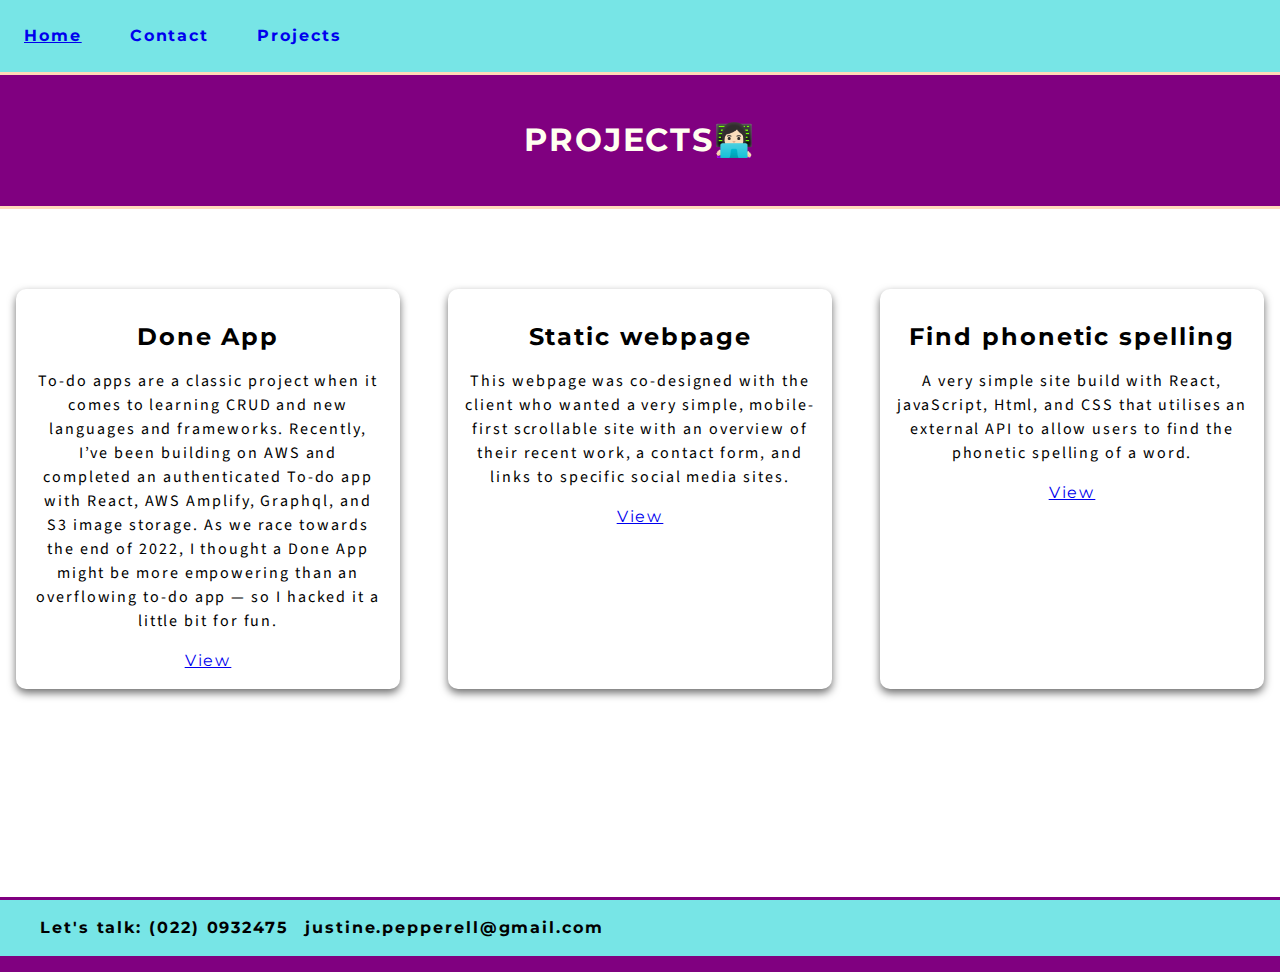
==== projects.html @ 06e4ed5b "css updates" ====
<!DOCTYPE html>
<html lang="en">
<head>
  <meta charset="UTF-8">
  <meta http-equiv="X-UA-Compatible" content="IE=edge">
  <meta name="viewport" content="width=device-width, initial-scale=1.0">
  <link rel="stylesheet" href="projects.css" type="text/css">
  <link rel="stylesheet" href="https://cdnjs.cloudflare.com/ajax/libs/font-awesome/4.7.0/css/font-awesome.min.css">
  <title>Web development Projects by Justine Pepperell</title>
</head>
<body>

  <div class="topnav" id="myTopnav">
    <a href="index.html" class="active">Home</a>
    <a href="#contact">Contact</a>
    <a href="projects.html">Projects</a>
    <a href="javascript:void(0);" class="icon" onclick="myFunction()">
      <i class="fa fa-bars"></i>
    </a>
  </div>

  <script>
    function myFunction() {
      var x = document.getElementById("myTopnav");
      if (x.className === "topnav") {
        x.className += " responsive";
      } else {
        x.className = "topnav";
      }
    }
    </script>

<header>
<h1>PROJECTS👩🏻‍💻</h1>
</header>

  
<div class="project-grid">
      <div class="card">
        <!-- child element -->
        <h2>Done App</h2>
          <p>
            To-do apps are a classic project when it comes to learning CRUD and new languages and frameworks.  
            Recently, I’ve been building on AWS and completed an authenticated To-do app with React, AWS Amplify, Graphql, and S3 image storage.  As we race towards the end of 2022, 
            I thought a Done App might be more empowering than an overflowing to-do app 
            — so I hacked it a little bit for fun. 
          </p>
          <a target="_blank" href="https://main.d1kcv6a4fzp9bd.amplifyapp.com/">View</a>
      </div>
      <div class="card">
        <!-- another child element -->
        <h2>Static webpage</h2>
          <p class="card-text">
            This webpage was co-designed with the client who wanted a very simple, 
            mobile-first scrollable site with an overview of their recent work, 
            a contact form, and links to specific social media sites.  
          </p>
          <a target="_blank" href="https://martynpepperell.com" class="button-52">View</a>
      </div>
  
      <div class="card" >
        <h2> Find phonetic spelling</h2>
          <p>
            A very simple site build with React, 
            javaScript, Html, and CSS that utilises 
            an external API to allow users to find the phonetic spelling of a word.
          </p>
        <a target="_blank" href="https://master.d1imn1mmgbjtyx.amplifyapp.com/?fbclid=IwAR0nibUh81agRBSdRm3ir5mU43kLdlFPxzWujXoMkfXCmAreTzTj2J-6-_s" class="button-52">View</a>
      </div>
  </div>
  <footer id="contact">
    <ul class="cluster-footer">
      <li class="footer-text">Let's talk: (022) 0932475</li>
      <li class="footer-text">justine.pepperell@gmail.com</li>
    </ul>
  </footer>
</body>
</html>
---- projects.css ----
@import url('https://fonts.googleapis.com/css2?family=Inter:wght@400;600;700;900&display=swap');
@import url('https://fonts.googleapis.com/css2?family=Montserrat:ital@0;1&family=Oswald:wght@200;300;400;500;700&family=Source+Sans+Pro:ital@0;1&display=swap');

:root {
  font-family: 'Montserrat', sans-serif;
  font-weight: 400;
  line-height: 1.5em;
  letter-spacing: 0.12em;
  margin: 0%;
}

body {
  margin: 0%;
}

.topnav {
  overflow: hidden;
  background-color: rgba(0, 206, 209, 0.535)
}

.topnav {
  overflow: hidden;
  background-color: rgba(0, 206, 209, 0.535)
}

.topnav a {
  float: left;
  display: block;
  text-align: center;
  padding: .5em;
  margin: 1em;
  text-decoration: none;
  font-weight: bold;
}

.topnav a:hover {
  text-decoration: underline;
 }
 
 .topnav a.active {
   text-decoration: underline;
 }
 
 .topnav .icon {
   display: none;
 }

@media screen and (max-width: 600px) {
  .topnav a:not(:first-child) {display: none;}
  .topnav a.icon {
    float: right;
    display: block;
  }
}

@media screen and (max-width: 600px) {
  .topnav.responsive {position: relative;}
  .topnav.responsive .icon {
    position: absolute;
    right: 0;
    top: 0;
  }
  .topnav.responsive a {
    float: none;
    display: block;
    text-align: left;
  }
}


header {
  background-color: purple;
  border-bottom: 3px peachpuff solid;
  border-top: 3px peachpuff solid;
  padding: 2em;
}

h1 {
color: ivory;
text-align: center;
}

p {
  max-width: 60ch;
  line-height: 1.5em;
  letter-spacing: 1.2;
  font-family: 'Source Sans Pro', sans-serif;
}


.card {
  margin: 1em;
  padding: 1em;
  box-shadow: 0 4px 8px 0 rgba(0, 0, 0, 0.571);
  transition: 0.3s;
  text-align: center;
  border-radius: 10px;
}


.project-grid {
  display: grid;
  grid-gap: 1rem;
  margin-bottom: 12em;
  margin-top: 4em;
}

@supports (width: min(250px, 100%)) {
  .project-grid {
    grid-template-columns: repeat(auto-fit, minmax(min(250px, 100%), 1fr));
  }
}

footer {
  background-color: rgba(0, 206, 209, 0.535);
  border-bottom: 1em purple solid;
  border-top: 3px purple solid;
}

.cluster-footer {
  display: flex;
  flex-wrap: wrap;
  gap: var(--space, 1rem);
  justify-content: flex-start;
  align-items: center;
}

.footer-text{
  list-style: none;
  font-weight: bold;
  font-family: 'Montserrat', sans-serif;
}
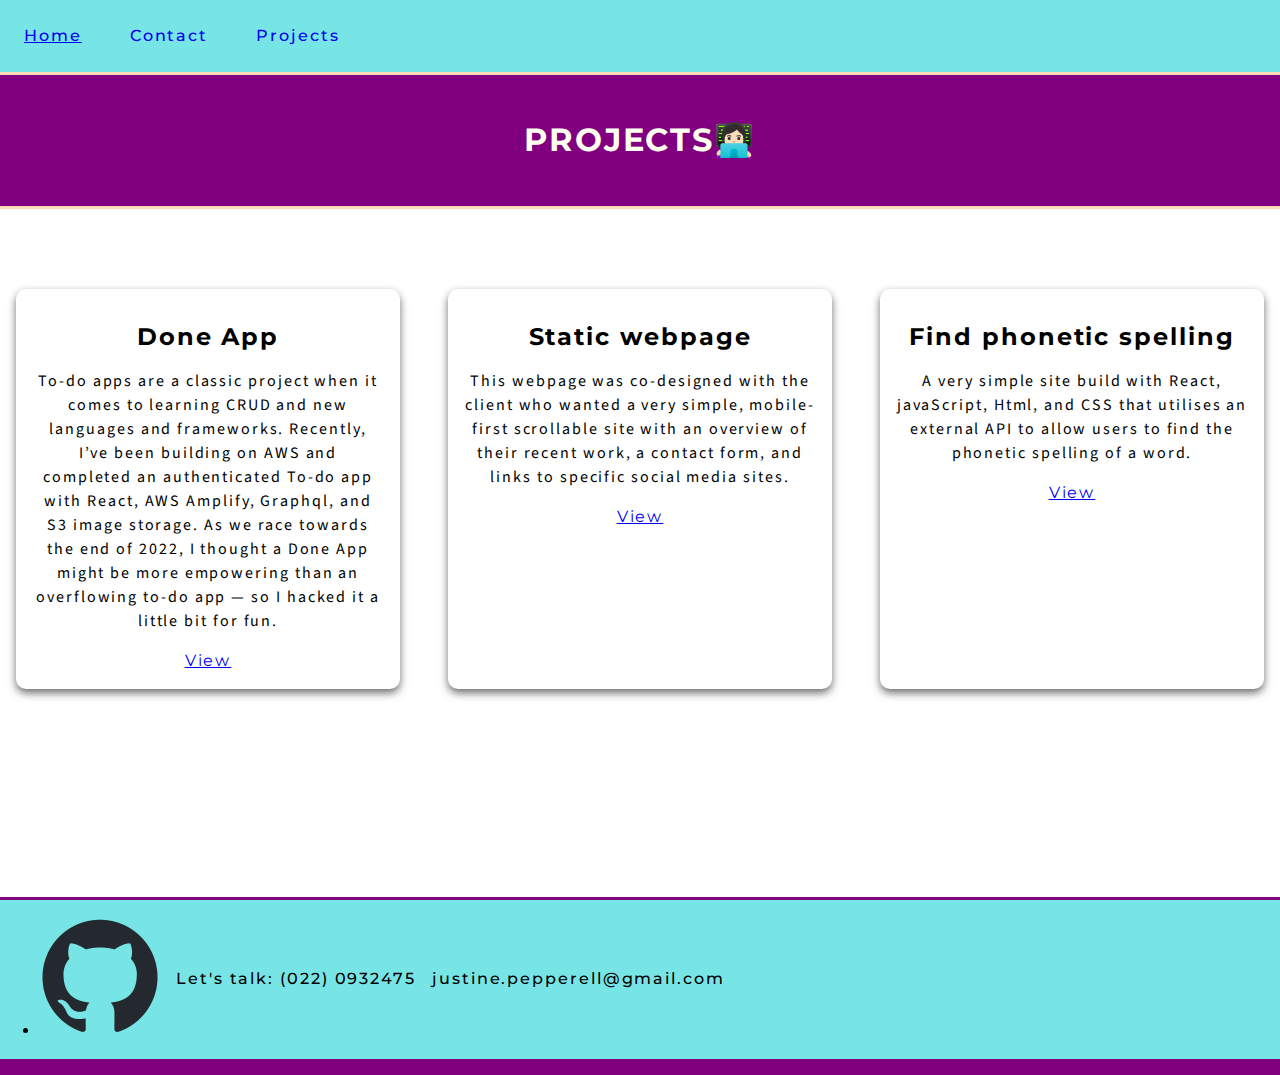
==== commit 8ec40a41: "add github logo and link to profile" ====
--- a/projects.html
+++ b/projects.html
@@ -8,6 +8,7 @@
   <link rel="stylesheet" href="projects.css" type="text/css">
   <link rel="stylesheet" href="https://cdnjs.cloudflare.com/ajax/libs/font-awesome/4.7.0/css/font-awesome.min.css">
   <title>Web development Projects by Justine Pepperell</title>
+  <meta name="description" content="A portfolio of web development projects by Justine Pepperell">
 </head>
 <body>
 
@@ -71,6 +72,7 @@
   </div>
   <footer id="contact">
     <ul class="cluster-footer">
+      <li><a target="_blank" href="https://github.com/justine-pepperell"><img src="github-mark.png" alt="Github logo with profile link"></a></li>
       <li class="footer-text">Let's talk: (022) 0932475</li>
       <li class="footer-text">justine.pepperell@gmail.com</li>
     </ul>
--- a/projects.css
+++ b/projects.css
@@ -32,7 +32,7 @@
   padding: .5em;
   margin: 1em;
   text-decoration: none;
-  font-weight: bold;
+  font-weight: 500;
 }
 
 .topnav a:hover {
@@ -129,6 +129,6 @@
 
 .footer-text{
   list-style: none;
-  font-weight: bold;
+  font-weight: 500;
   font-family: 'Montserrat', sans-serif;
 }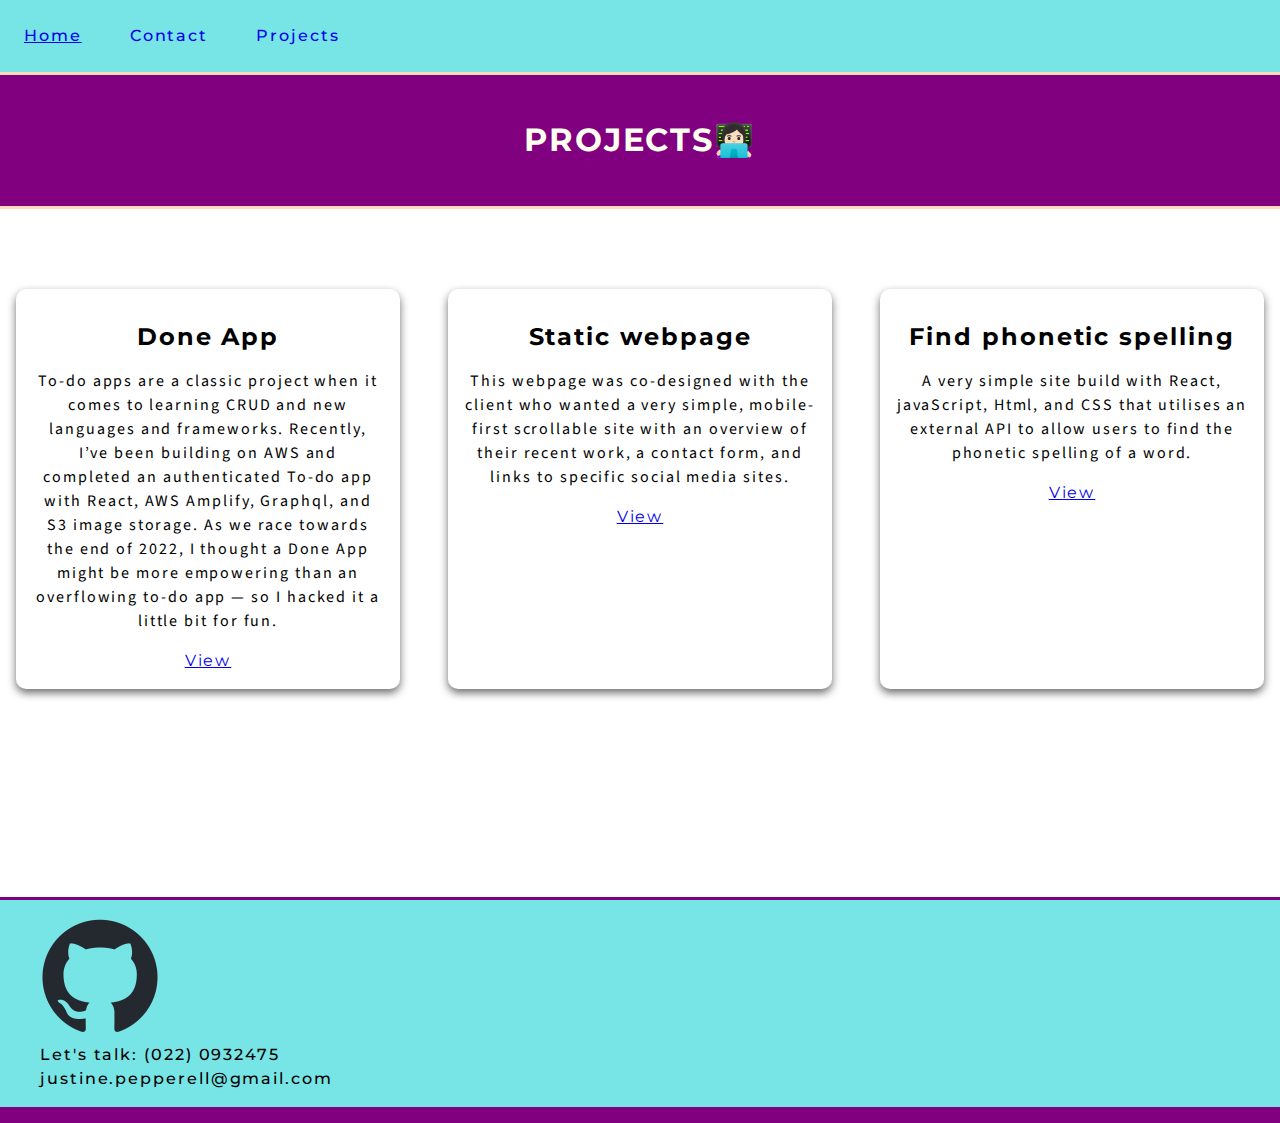
==== commit 9b823895: "removed html tag error" ====
--- a/projects.html
+++ b/projects.html
@@ -72,7 +72,7 @@
   </div>
   <footer id="contact">
     <ul class="cluster-footer">
-      <li><a target="_blank" href="https://github.com/justine-pepperell"><img src="github-mark.png" alt="Github logo with profile link"></a></li>
+      <li<a target="_blank" href="https://github.com/justine-pepperell"><img src="github-mark.png" alt="Github logo with profile link"></a></li>
       <li class="footer-text">Let's talk: (022) 0932475</li>
       <li class="footer-text">justine.pepperell@gmail.com</li>
     </ul>
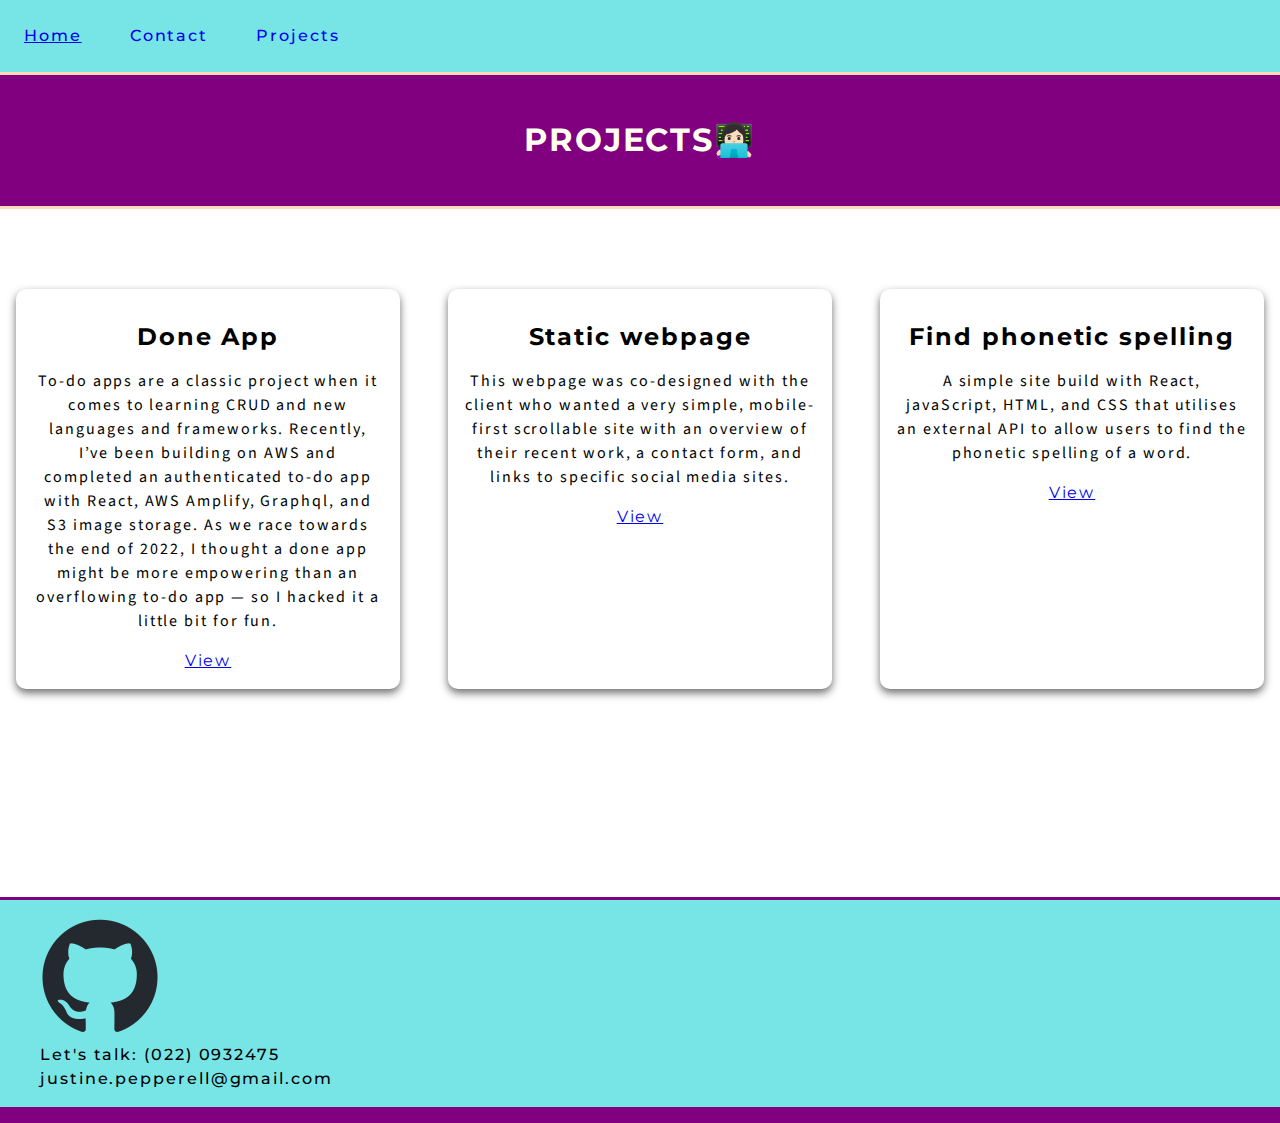
==== commit 5528604b: "updates to text" ====
--- a/projects.html
+++ b/projects.html
@@ -43,11 +43,11 @@
         <h2>Done App</h2>
           <p>
             To-do apps are a classic project when it comes to learning CRUD and new languages and frameworks.  
-            Recently, I’ve been building on AWS and completed an authenticated To-do app with React, AWS Amplify, Graphql, and S3 image storage.  As we race towards the end of 2022, 
-            I thought a Done App might be more empowering than an overflowing to-do app 
+            Recently, I’ve been building on AWS and completed an authenticated to-do app with React, AWS Amplify, Graphql, and S3 image storage.  As we race towards the end of 2022, 
+            I thought a done app might be more empowering than an overflowing to-do app 
             — so I hacked it a little bit for fun. 
           </p>
-          <a target="_blank" href="https://main.d1kcv6a4fzp9bd.amplifyapp.com/">View</a>
+          <a target="_blank" href="https://main.d337whk760at7u.amplifyapp.com/">View</a>
       </div>
       <div class="card">
         <!-- another child element -->
@@ -63,8 +63,8 @@
       <div class="card" >
         <h2> Find phonetic spelling</h2>
           <p>
-            A very simple site build with React, 
-            javaScript, Html, and CSS that utilises 
+            A simple site build with React, 
+            javaScript, HTML, and CSS that utilises 
             an external API to allow users to find the phonetic spelling of a word.
           </p>
         <a target="_blank" href="https://master.d1imn1mmgbjtyx.amplifyapp.com/?fbclid=IwAR0nibUh81agRBSdRm3ir5mU43kLdlFPxzWujXoMkfXCmAreTzTj2J-6-_s" class="button-52">View</a>
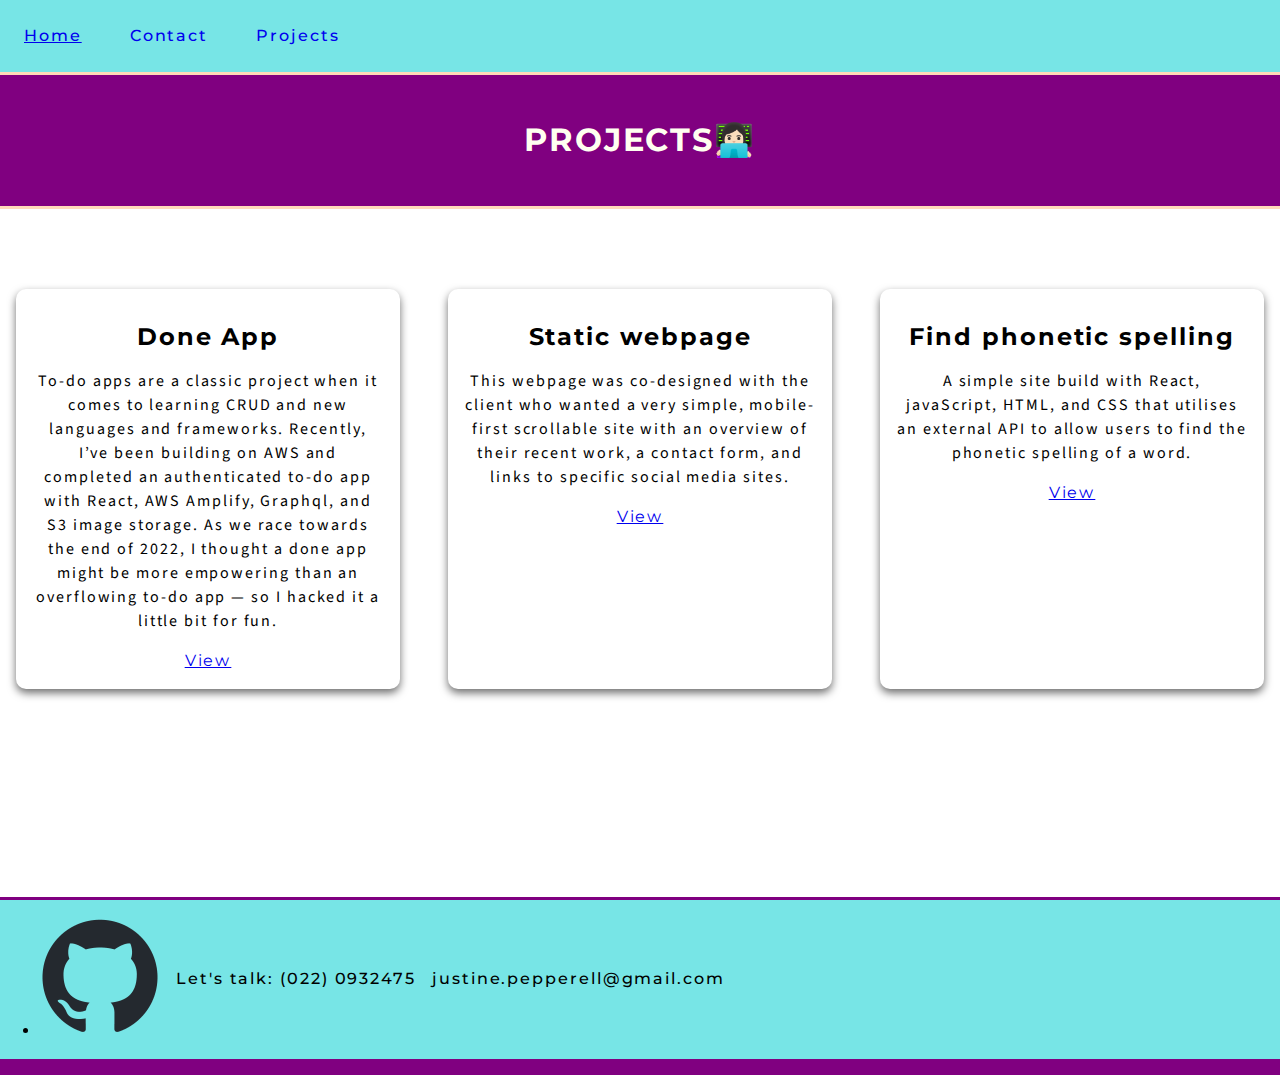
==== commit 70873d53: "update footer" ====
--- a/projects.html
+++ b/projects.html
@@ -72,7 +72,7 @@
   </div>
   <footer id="contact">
     <ul class="cluster-footer">
-      <li<a target="_blank" href="https://github.com/justine-pepperell"><img src="github-mark.png" alt="Github logo with profile link"></a></li>
+      <li> <a target="_blank" href="https://github.com/justine-pepperell"><img src="github-mark.png" alt="Github logo with profile link"></a></li>
       <li class="footer-text">Let's talk: (022) 0932475</li>
       <li class="footer-text">justine.pepperell@gmail.com</li>
     </ul>
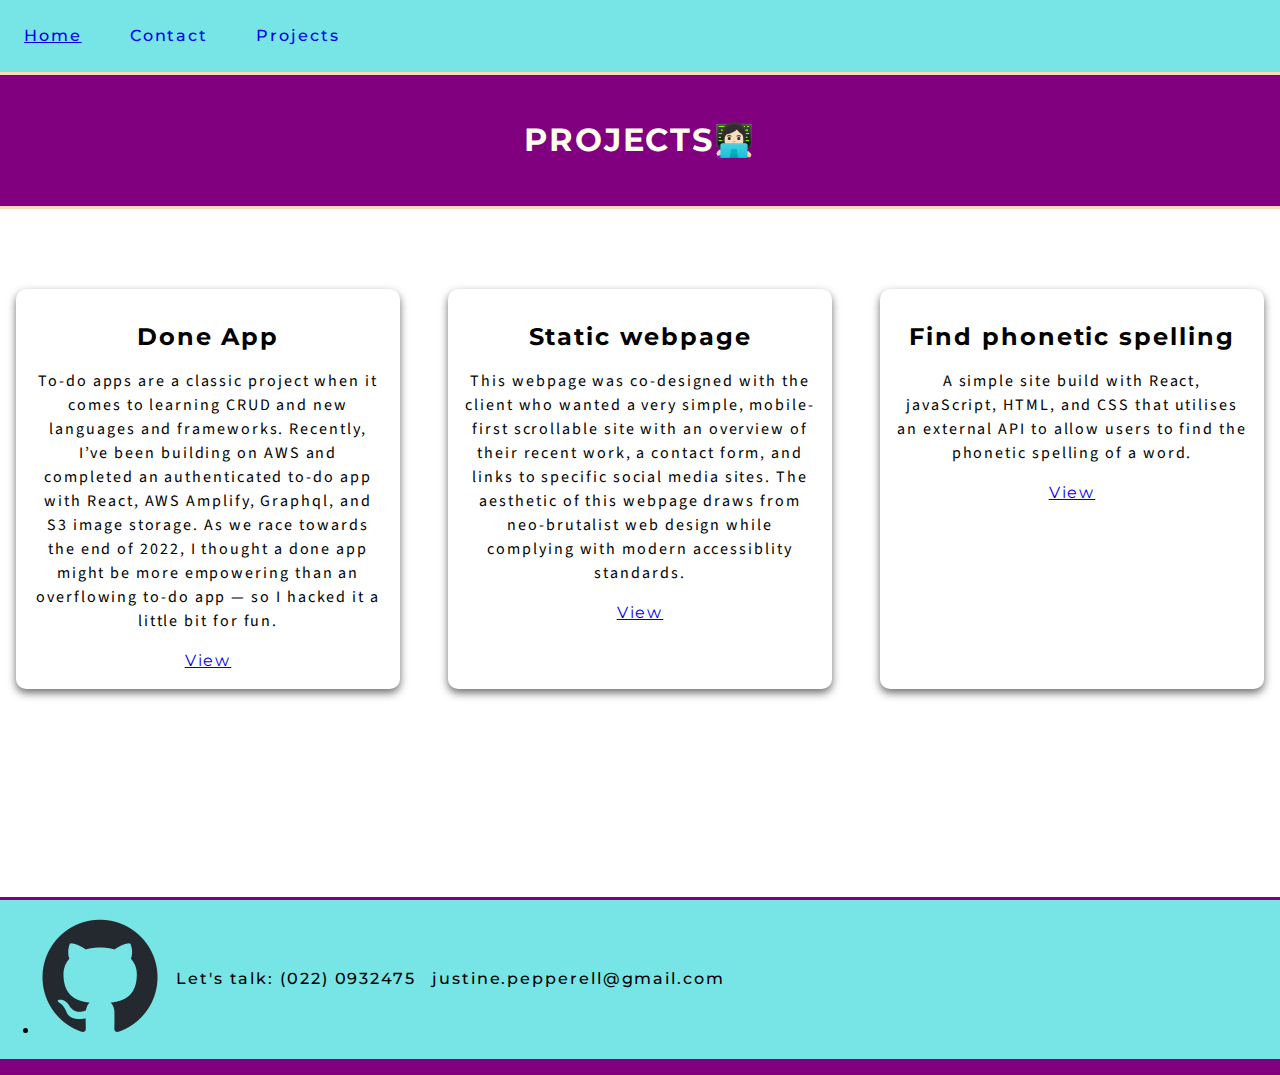
==== commit f5d482f1: "update to project text" ====
--- a/projects.html
+++ b/projects.html
@@ -56,6 +56,7 @@
             This webpage was co-designed with the client who wanted a very simple, 
             mobile-first scrollable site with an overview of their recent work, 
             a contact form, and links to specific social media sites.  
+            The aesthetic of this webpage draws from neo-brutalist web design while complying with modern accessiblity standards. 
           </p>
           <a target="_blank" href="https://martynpepperell.com" class="button-52">View</a>
       </div>
